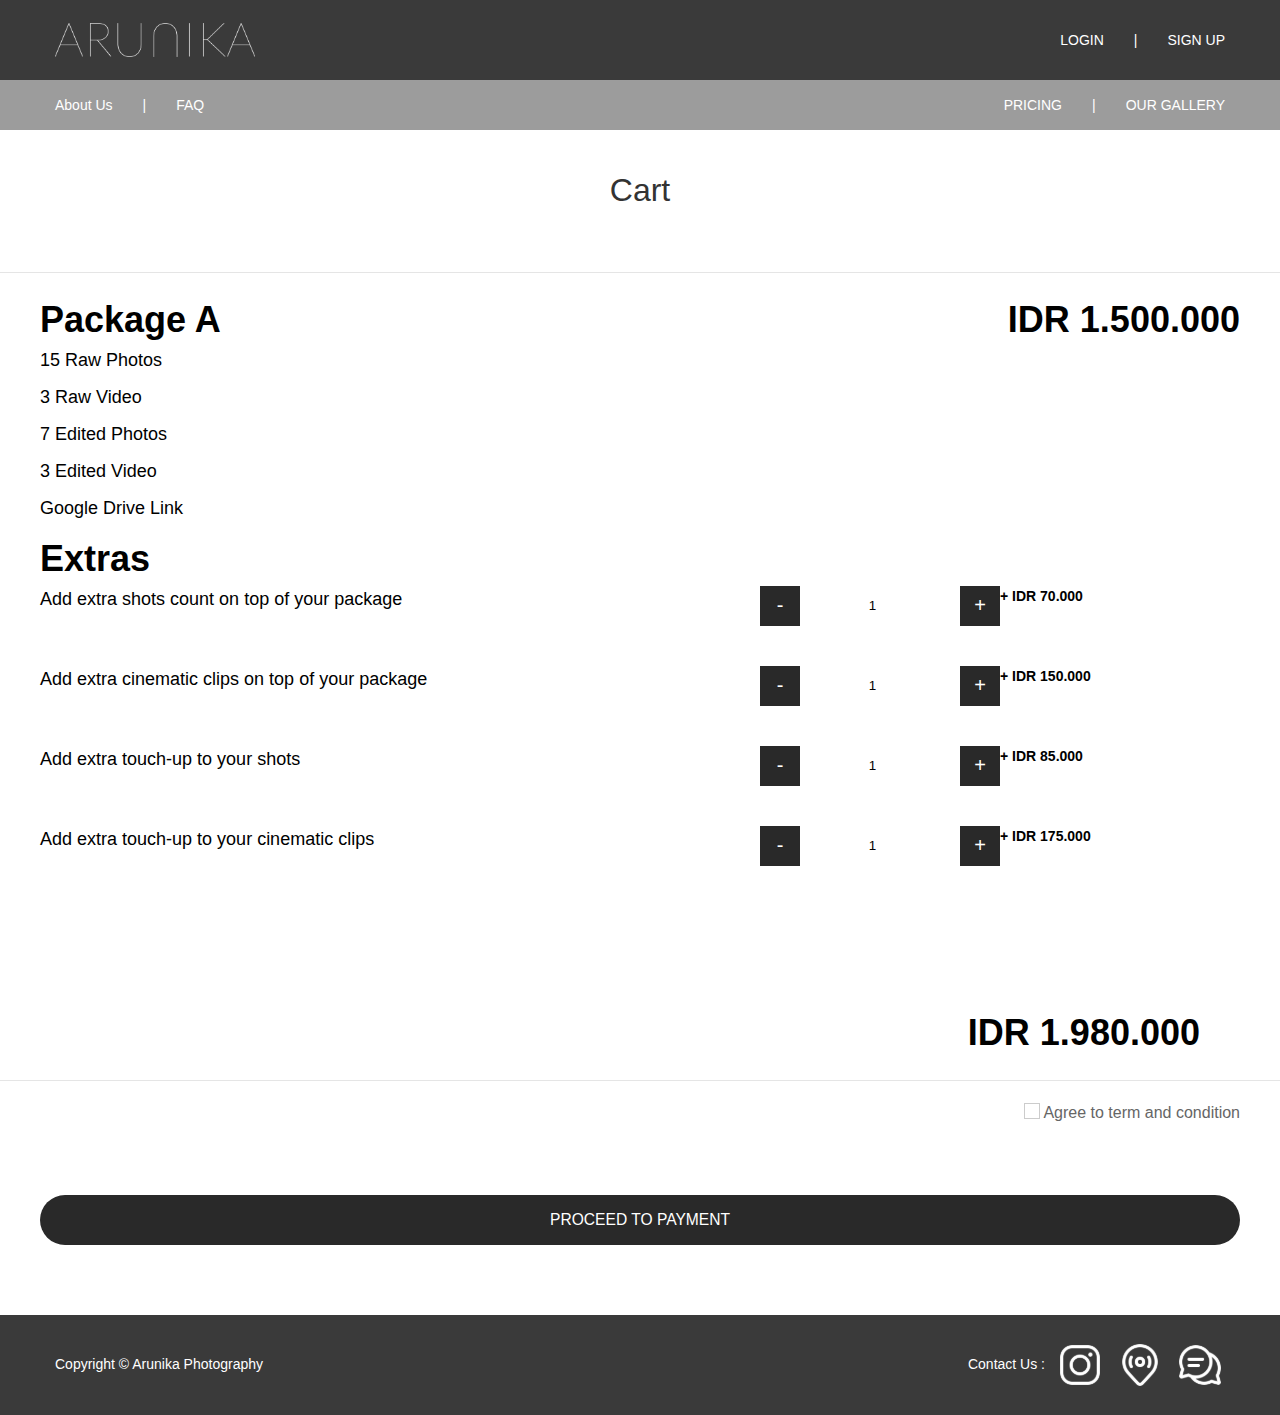
==== cart.html @ 5561418b "init commit" ====
<!DOCTYPE html>
<html>

<head>
    <title>Arunika</title>
    <meta charset="utf-8">
    <meta name="viewport" content="width=device-width, initial-scale=1">
    <link rel="stylesheet" href="css/style.css" />
    <link rel="stylesheet" href="css/uikit.min.css" />
    <script src="js/jquery.3.6.0.min.js"></script>
    <script src="js/main.js"></script>
    <script src="js/uikit.min.js"></script>
    <script src="js/uikit-icons.min.js"></script>
</head>

<body>
    <nav uk-sticky>
        <nav class="--nic-nav uk-navbar-container" uk-navbar>
            <div class="uk-navbar-left uk-margin-medium-left">
                <a class="uk-navbar-item uk-logo" href="#">
                    <img class="" width="200" height="100" data-src="assets/img/logo.png" uk-img />
                </a>
            </div>
            <div class="uk-navbar-right uk-margin-medium-right">
                <div class="uk-navbar-item">
                    <a href="#login" uk-toggle>LOGIN</a>
                </div>
                <div class="uk-navbar-item">
                    <span>|</span>
                </div>
                <div class="uk-navbar-item">
                    <a href="#register" uk-toggle>SIGN UP</a>
                </div>
            </div>
        </nav>
        <nav class="--nic-sub-nav --nic-half-opacity uk-navbar-container" uk-navbar>
            <div class="uk-navbar-left uk-margin-medium-left">
                <div class="uk-navbar-item --nic-sub-nav-item">
                    <a href="#">About Us</a>
                </div>
                <div class="uk-navbar-item --nic-sub-nav-item">
                    <span>|</span>
                </div>
                <div class="uk-navbar-item --nic-sub-nav-item">
                    <a href="#">FAQ</a>
                </div>
            </div>
            <div class="uk-navbar-right uk-margin-medium-right">
                <div class="uk-navbar-item --nic-sub-nav-item">
                    <a href="pricing.html">PRICING</a>
                </div>
                <div class="uk-navbar-item --nic-sub-nav-item">
                    <span>|</span>
                </div>
                <div class="uk-navbar-item --nic-sub-nav-item">
                    <a href="#">OUR GALLERY</a>
                </div>
            </div>
        </nav>
    </nav>
    <div>
        <!-- CONTENT -->
        <div class="uk-container uk-container-xlarge">
            <h2 class="uk-text-center uk-margin-medium-bottom uk-margin-medium-top">Cart</h2>
        </div>
        <hr />

        <div class="uk-container uk-container-xlarge">
            <div uk-grid>
                <div class="uk-width-3-5">
                    <div class="--nic-info">
                        <label class="--nic-info-header --nic-info-bold">Package A</label>
                        <div class="--nic-flex-column">
                            <span class="--nic-info-desc uk-margin-small-bottom">15 Raw Photos</span>
                            <span class="--nic-info-desc uk-margin-small-bottom">3 Raw Video</span>
                            <span class="--nic-info-desc uk-margin-small-bottom">7 Edited Photos</span>
                            <span class="--nic-info-desc uk-margin-small-bottom">3 Edited Video</span>
                            <span class="--nic-info-desc uk-margin-small-bottom">Google Drive Link</span>
                        </div>
                    </div>
                </div>
                <div class="uk-width-2-5">
                    <div class="--nic-price-label uk-text-right">
                        <label>IDR 1.500.000</label>
                    </div>
                </div>
            </div>
            <div class="uk-child-width-expand@s">
                <div class="uk-width-3-5">
                    <div class="--nic-info">
                        <label class="--nic-info-header --nic-info-bold">Extras</label>
                    </div>
                </div>


                <div uk-grid>
                    <div class="uk-width-3-5">
                        <div class="--nic-info">
                            <span class="--nic-info-desc">Add extra shots count on top of your package</span>
                        </div>
                    </div>
                    <div class="uk-width-1-5 --nic-flex">
                        <div class="--nic-quantity --nic-quantity-buttons">
                            <input type="button" value="-" class="minus">
                            <input type="number" step="1" min="1" max="" name="quantity" value="1" title="Qty"
                                class="--nic-quantity-input" size="4" pattern="" inputmode="">
                            <input type="button" value="+" class="plus">
                        </div>

                    </div>
                    <div class="uk-width-1-5">
                        <div class="--nic-price-label uk-text-small">
                            <label>+ IDR 70.000</label>
                        </div>
                    </div>
                </div>

                <div uk-grid>
                    <div class="uk-width-3-5">
                        <div class="--nic-info">
                            <span class="--nic-info-desc">Add extra cinematic clips on top of your package</span>
                        </div>
                    </div>
                    <div class="uk-width-1-5 --nic-flex">
                        <div class="--nic-quantity --nic-quantity-buttons">
                            <input type="button" value="-" class="minus">
                            <input type="number" step="1" min="1" max="" name="quantity" value="1" title="Qty"
                                class="--nic-quantity-input" size="4" pattern="" inputmode="">
                            <input type="button" value="+" class="plus">
                        </div>

                    </div>
                    <div class="uk-width-1-5">
                        <div class="--nic-price-label uk-text-small">
                            <label>+ IDR 150.000</label>
                        </div>
                    </div>
                </div>

                <div uk-grid>
                    <div class="uk-width-3-5">
                        <div class="--nic-info">
                            <span class="--nic-info-desc">Add extra touch-up to your shots</span>
                        </div>
                    </div>
                    <div class="uk-width-1-5 --nic-flex">
                        <div class="--nic-quantity --nic-quantity-buttons">
                            <input type="button" value="-" class="minus">
                            <input type="number" step="1" min="1" max="" name="quantity" value="1" title="Qty"
                                class="--nic-quantity-input" size="4" pattern="" inputmode="">
                            <input type="button" value="+" class="plus">
                        </div>

                    </div>
                    <div class="uk-width-1-5">
                        <div class="--nic-price-label uk-text-small">
                            <label>+ IDR 85.000</label>
                        </div>
                    </div>
                </div>

                <div uk-grid>
                    <div class="uk-width-3-5">
                        <div class="--nic-info">
                            <span class="--nic-info-desc">Add extra touch-up to your cinematic clips</span>
                        </div>
                    </div>
                    <div class="uk-width-1-5 --nic-flex">
                        <div class="--nic-quantity --nic-quantity-buttons">
                            <input type="button" value="-" class="minus">
                            <input type="number" step="1" min="1" max="" name="quantity" value="1" title="Qty"
                                class="--nic-quantity-input" size="4" pattern="" inputmode="">
                            <input type="button" value="+" class="plus">
                        </div>

                    </div>
                    <div class="uk-width-1-5">
                        <div class="--nic-price-label uk-text-small">
                            <label>+ IDR 175.000</label>
                        </div>
                    </div>
                </div>

                <div uk-grid class="uk-margin-large-top">
                    <div class="uk-width-1-1 uk-margin-large-top">
                        <div class="--nic-price-label uk-text-right">
                            <label>IDR 1.980.000</label>
                        </div>
                    </div>
                </div>

            </div>

        </div>
        <hr />

        <div class="uk-container uk-container-xlarge">
            <form action="payment.html">
                <div class="uk-text-right">
                    <label><input class="uk-checkbox --nic-checkbox" type="checkbox"> Agree to term and condition</label>
                </div>
                <div class="uk-margin-large-bottom">
                    <button
                        class="--nic-button --nic-button-primary uk-width-1-1 --nic-border-radius-40 uk-margin-large-top">PROCEED
                        TO PAYMENT</button>
                </div>
            </form>
        </div>

        <!-- MODALS -->
        <div id="login" class="uk-flex-top" uk-modal>
            <div class="uk-modal-dialog --nic-modal --nic-box-shadow uk-modal-body uk-margin-auto-vertical">
                <div class="uk-container uk-container-small">
                    <h2 class="uk-modal-title uk-text-center">LOGIN</h2>
                    <form class="uk-grid-small" uk-grid>
                        <div class="uk-width-1-1 uk-margin-small-bottom">
                            <input class="uk-input --nic-input" type="email" placeholder="Email">
                        </div>
                        <div class="uk-width-1-1 uk-margin-small-bottom">
                            <input class="uk-input --nic-input" type="password" placeholder="Password">
                        </div>
                        <div class="uk-width-1-1 uk-margin-small-bottom">
                            <button
                                class="--nic-button --nic-button-primary uk-width-1-1 uk-margin-small-bottom">Login</button>
                        </div>
                    </form>
                </div>
                <h5 class="--nic-text-break uk-margin-medium-bottom">Or</h5>
                <div class="uk-container uk-container-small">
                    <div class="uk-width-1-1 uk-margin-medium-bottom">
                        <a
                            class="--nic-button --nic-button-icon --nic-flex uk-width-1-1 uk-margin-small-bottom uk-text-center uk-text-capitalize">
                            <img src="assets/icon/25555-middle.png" class="--nic-icon"> Login With Google
                        </a>
                    </div>
                    <div class="uk-width-1-1 uk-margin-medium-bottom">
                        <a
                            class="--nic-button --nic-button-icon --nic-flex uk-width-1-1 uk-margin-small-bottom uk-text-center uk-text-capitalize">
                            <img src="assets/icon/facebook-512.png" class="--nic-icon"> Login With Google
                        </a>
                    </div>
                </div>
            </div>
        </div>

        <div id="register" class="uk-flex-top" uk-modal>
            <div class="uk-modal-dialog --nic-modal --nic-box-shadow uk-modal-body uk-margin-auto-vertical">
                <div class="uk-container uk-container-small">
                    <h2 class="uk-modal-title uk-text-center">REGISTER</h2>
                    <form class="uk-grid-small" uk-grid>
                        <div class="uk-width-1-1 uk-margin-small-bottom">
                            <input class="uk-input --nic-input" type="email" placeholder="Email">
                        </div>
                        <div class="uk-width-1-1 uk-margin-small-bottom">
                            <input class="uk-input --nic-input" type="password" placeholder="Password">
                        </div>
                        <div class="uk-width-1-1 uk-margin-small-bottom">
                            <input class="uk-input --nic-input" type="password" placeholder="Confirm Password">
                        </div>
                        <div class="uk-width-1-1 uk-margin-small-bottom">
                            <button class="--nic-button --nic-button-primary uk-width-1-1 uk-margin-small-bottom">Sign
                                Up</button>
                        </div>
                    </form>
                </div>
                <h5 class="--nic-text-break uk-margin-medium-bottom">Or</h5>
                <div class="uk-container uk-container-small">
                    <div class="uk-width-1-1 uk-margin-medium-bottom">
                        <a
                            class="--nic-button --nic-button-icon --nic-flex uk-width-1-1 uk-margin-small-bottom uk-text-center uk-text-capitalize">
                            <img src="assets/icon/25555-middle.png" class="--nic-icon"> Register With Google
                        </a>
                    </div>
                    <div class="uk-width-1-1 uk-margin-medium-bottom">
                        <a
                            class="--nic-button --nic-button-icon --nic-flex uk-width-1-1 uk-margin-small-bottom uk-text-center uk-text-capitalize">
                            <img src="assets/icon/facebook-512.png" class="--nic-icon"> Register With Google
                        </a>
                    </div>
                </div>
            </div>
        </div>
    </div>

    <!-- FOOTER -->
    <div class="--nic-footer">
        <div class="--nic-foot-left uk-margin-medium-left">
            <div class="--nic-foot-item">
                <span>Copyright © Arunika Photography</span>
            </div>
        </div>
        <div class="--nic-foot-right uk-margin-medium-right">
            <div class="--nic-foot-item">
                <span class="uk-margin-small-right">Contact Us : </span>
                <ul class="uk-iconnav uk-margin-x-small-left">
                    <li>
                        <a class="uk-icon uk-icon-image --nic-icon-50"
                            style="background-image: url(assets/icon/icons8-instagram-96.svg);"></a>
                    </li>
                    <li>
                        <a class="uk-icon uk-icon-image --nic-icon-50"
                            style="background-image: url(assets/icon/icons8-region-96.svg);"></a>
                    </li>
                    <li>
                        <a class="uk-icon uk-icon-image --nic-icon-50"
                            style="background-image: url(assets/icon/icons8-messaging-96.svg);"></a>
                    </li>
                </ul>
            </div>
        </div>
    </div>
    </div>
</body>

</html>
---- css/style.css ----
:root {
    --bs-color : #3A3A3A;
    --primary  : #292929;
    --secondary: #fff;
}

a:hover {
    text-decoration: none !important;
}

nav a,
span {
    color: #fff !important;
}

.--nic-checkbox:checked {
    background-color: var(--primary) !important;
    color: #fff !important;
    border-color: var(--primary) !important;
}

.--nic-nav {
    background: var(--bs-color) !important;
}

.--nic-sub-nav {
    background: var(--bs-color) !important;
}

.--nic-sub-nav .--nic-sub-nav-item {
    min-height: 50px;
}

.--nic-sticky-nav {
    position: fixed !important;
    top     : 0 !important;
    width   : 100% !important;
}

.--nic-half-opacity {
    opacity: 0.5 !important;
}

.--nic-footer {
    background: var(--bs-color) !important;
    display   : flex;
    position  : relative;
}

.--nic-foot-center:only-child,
.--nic-foot-left,
.--nic-foot-right {
    flex-wrap: wrap;

}

.--nic-foot-center,
.--nic-foot-center-left>*,
.--nic-foot-center-right>*,
.--nic-foot-left,
.--nic-foot-right {
    display    : flex;
    align-items: center;
}

.--nic-foot-right {
    margin-left: auto;
}

.--nic-foot-item {
    display        : flex;
    justify-content: center;
    align-items    : center;
    box-sizing     : border-box;
    min-height     : 100px;
    padding        : 0 15px;
    font-size      : .875rem;
    font-family    : -apple-system, BlinkMacSystemFont, "Segoe UI", Roboto, "Helvetica Neue", Arial, "Noto Sans", sans-serif, "Apple Color Emoji", "Segoe UI Emoji", "Segoe UI Symbol", "Noto Color Emoji";
    text-decoration: none;
}

.--nic-icon-50 {
    height: 50px !important;
    width : 50px !important;
}

.--nic-icon-25 {
    height: 25px !important;
    width : 25px !important;
}

.--nic-icon {
    margin-right: -1.5em;
    float       : left;
}

.--nic-aru-info {
    background: var(--bs-color);
}

.--nic-modal {
    background-color: var(--bs-color) !important;
    color           : #fff !important;
    border-radius   : 60px;
    width           : 500px !important;
}

.--nic-modal h2 {
    color: #fff !important;
}

.--nic-box-shadow {
    box-shadow: 0 10px 20px 0 rgb(0 0 0 / 50%)
}

.--nic-input {
    border-radius: 10px !important;
    padding-left : 15px !important;
    font-family  : -apple-system, BlinkMacSystemFont, "Segoe UI", Roboto, "Helvetica Neue", Arial, "Noto Sans", sans-serif, "Apple Color Emoji", "Segoe UI Emoji", "Segoe UI Symbol", "Noto Color Emoji";
}

.--nic-flex {
    display       : flex !important;
    flex-direction: row !important;
    align-items   : center !important;
    gap           : 85px;
}


.--nic-flex-column {
    display       : flex !important;
    flex-direction: column !important;
}

.--nic-button {
    margin             : 0;
    border             : none;
    border-radius      : 10px !important;
    overflow           : visible;
    font               : inherit;
    color              : inherit;
    text-transform     : none;
    -webkit-appearance : none;
    border-radius      : 0;
    display            : inline-block;
    box-sizing         : border-box;
    padding            : 0 30px;
    vertical-align     : middle;
    font-size          : .975rem;
    line-height        : 50px;
    text-align         : center;
    text-decoration    : none;
    text-transform     : uppercase;
    transition         : .1s ease-in-out;
    transition-property: color, background-color, border-color;
}


.--nic-button-primary {
    background-color: var(--primary);
    color           : var(--secondary);
}

.--nic-button-primary:hover,
.--nic-button-primary:focus {
    background-color: #151515;
    color           : var(--secondary);
}

.--nic-button-primary:active,
.--nic-button-primary.--nic-active {
    background-color: #080808;
    color           : var(--secondary);
}

.--nic-button-secondary {
    background-color: var(--secondary);
    color           : var(--primary);
}

.--nic-button-secondary:hover,
.--nic-button-secondary:focus {
    background-color: #dfdfdf96;
    color           : var(--primary);
}

.--nic-button-secondary:active,
.--nic-button-secondary.--nic-active {
    background-color: #dfdfdf96;
    color           : var(--primary);
}

.--nic-button-icon {
    background-color: var(--secondary);
    color           : var(--primary);
}

.--nic-button-icon:hover,
.--nic-button-icon:focus {
    background-color: #dfdfdf96;
    color           : var(--primary);
}

.--nic-button-icon:active,
.--nic-button-icon.--nic-active {
    background-color: #dfdfdf96;
    color           : var(--primary);
}


.--nic-text-break {
    overflow  : hidden;
    text-align: center;
    font-style: italic;
    margin    : 0;
    color     : #fff;
}

.--nic-text-break:before,
.--nic-text-break:after {
    background-color: #fff;
    content         : "";
    display         : inline-block;
    height          : 5px;
    position        : relative;
    vertical-align  : middle;
    width           : 50%;
}

.--nic-text-break:before {
    right      : 0.5em;
    margin-left: -50%;
}

.--nic-text-break:after {
    left        : 0.5em;
    margin-right: -50%;
}

.--nic-text-break-alt {
    overflow  : hidden;
    text-align: center;
    margin    : 0;
    color     : #000;
}

.--nic-text-break-alt:before,
.--nic-text-break-alt:after {
    background-color: #000;
    content         : "";
    display         : inline-block;
    height          : 1px;
    position        : relative;
    vertical-align  : middle;
    width           : 45%;
}

.--nic-text-break-alt:before {
    right      : 3em;
    margin-left: -50%;
}

.--nic-text-break-alt:after {
    left        : 3em;
    margin-right: -50%;
}

.--nic-card {
    box-sizing    : border-box;
    transition    : box-shadow .1s ease-in-out;
    min-width     : 500px;
    border-radius : 20px;
    display       : flex;
    flex-direction: column;
}

.--nic-card-default {
    box-shadow: 0 5px 15px rgb(0 0 0 / 8%);
}

.--nic-card-body {
    display: flow-root;
    padding: 30px 30px;
}

.--nic-card-header {
    background-color       : rgb(125 125 125 / 50%);
    border-top-left-radius : 20px;
    border-top-right-radius: 20px;
}

.--nic-card-header h3 {
    color     : #fff;
    font-size : 48px;
    text-align: center;
    padding   : 20px;
}

.--nic-card-footer {
    background-color          : rgb(125 125 125 / 50%);
    border-bottom-left-radius : 20px;
    border-bottom-right-radius: 20px;
    padding                   : 10px;
    margin-top                : auto;
    text-align                : center;
}

.--nic-card-footer a {

    color    : #fff;
    font-size: 24px;
}

.--nic-card-footer a:hover {
    color: #fff;
}

.--nic-color-white {
    color: #fff !important;
}

.--nic-color-white {
    color: #000 !important;
}

.--nic-match-height {
    min-height: 850px;
}

.--nic-background-cover {
    background-size: cover !important;
    /* width       : 500px !important; */
    min-width      : 500px !important;
}

.--nic-info {
    display       : flex;
    flex-direction: column;
}

.--nic-info-header {
    color      : #000 !important;
    font-size  : 24px;
    font-weight: bold;
}

.--nic-info-desc {
    color    : #000 !important;
    font-size: 18px;
}

.--nic-quantity {
    display       : flex;
    flex-direction: row;
    align-items   : center;
    color         : #000 !important;
}

.--nic-quantity .--nic-quantity-input {
    width           : 150px;
    height          : auto;
    padding         : 0 5px;
    text-align      : center;
    background-color: transparent;
    border          : none;
}

.--nic-quantity .--nic-quantity-buttons {
    text-align    : left;
    position      : relative;
    white-space   : nowrap;
    vertical-align: top;
}

.--nic-quantity.--nic-quantity-buttons .minus,
.--nic-quantity.--nic-quantity-buttons .plus {
    width           : 40px;
    height          : 40px;
    background-color: var(--primary);
    border          : none;
    cursor          : pointer;
    color           : #fff;
    font-size       : 20px;
}

.--nic-quantity.--nic-quantity-buttons .minus:hover,
.--nic-quantity.--nic-quantity-buttons .plus:hover {
    background-color: #151515;
}

.--nic-quantity .--nic-quantity-input:focus {
    outline: none;
}

.--nic-quantity.--nic-quantity-buttons .minus:focus,
.--nic-quantity.--nic-quantity-buttons .plus:focus {
    outline         : none;
    background-color: #151515;

}

.--nic-price-label {
    color      : #000;
    font-weight: bolder;
    font-size  : 36px;
}

.--nic-border-radius-40 {
    border-radius: 40px !important;
}

.--nic-info-bold {
    font-size: bolder;
    font-size: 36px;
}
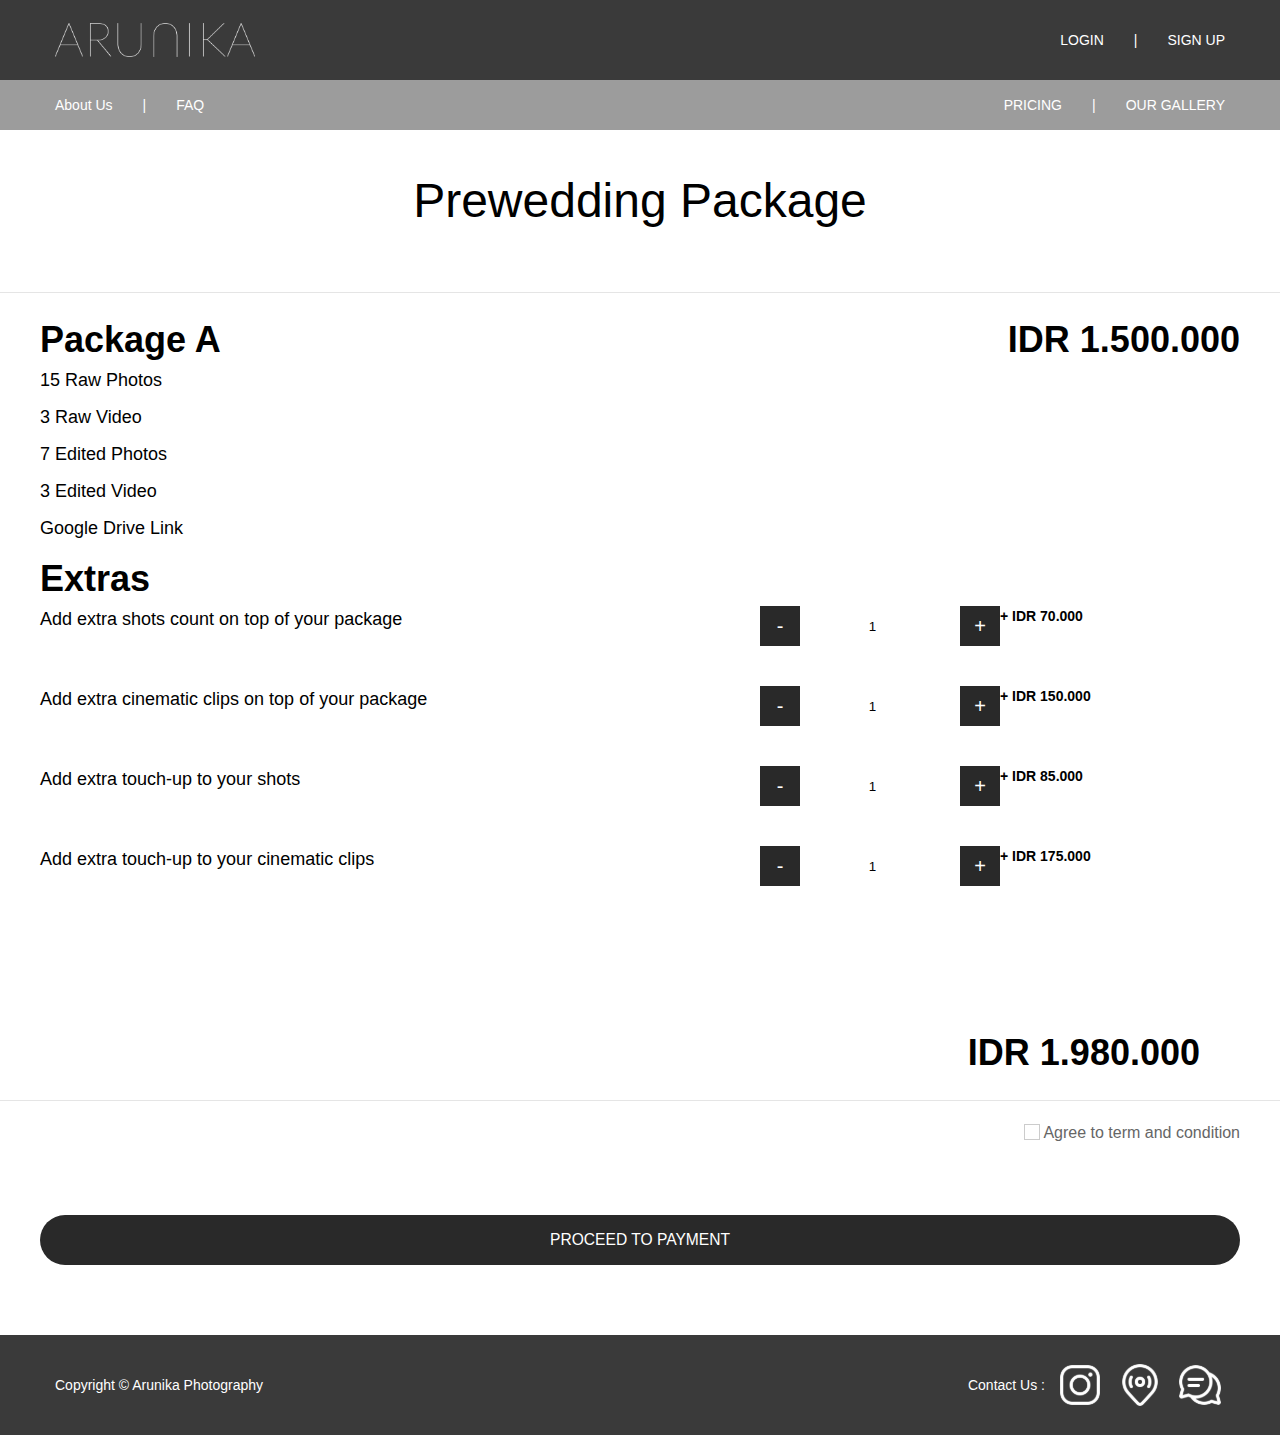
==== commit d0a2cf0c: "add gallery, and fixing minor miss" ====
--- a/cart.html
+++ b/cart.html
@@ -17,7 +17,7 @@
     <nav uk-sticky>
         <nav class="--nic-nav uk-navbar-container" uk-navbar>
             <div class="uk-navbar-left uk-margin-medium-left">
-                <a class="uk-navbar-item uk-logo" href="#">
+                <a class="uk-navbar-item uk-logo" href="index.html">
                     <img class="" width="200" height="100" data-src="assets/img/logo.png" uk-img />
                 </a>
             </div>
@@ -53,7 +53,7 @@
                     <span>|</span>
                 </div>
                 <div class="uk-navbar-item --nic-sub-nav-item">
-                    <a href="#">OUR GALLERY</a>
+                    <a href="gallery.html">OUR GALLERY</a>
                 </div>
             </div>
         </nav>
@@ -61,7 +61,7 @@
     <div>
         <!-- CONTENT -->
         <div class="uk-container uk-container-xlarge">
-            <h2 class="uk-text-center uk-margin-medium-bottom uk-margin-medium-top">Cart</h2>
+            <h2 class="uk-text-center uk-margin-medium-bottom uk-margin-medium-top --nic-title">Prewedding Package</h2>
         </div>
         <hr />
 
--- a/css/style.css
+++ b/css/style.css
@@ -2,6 +2,7 @@
     --bs-color : #3A3A3A;
     --primary  : #292929;
     --secondary: #fff;
+    --tertiary : #DA0037;
 }
 
 a:hover {
@@ -15,8 +16,8 @@
 
 .--nic-checkbox:checked {
     background-color: var(--primary) !important;
-    color: #fff !important;
-    border-color: var(--primary) !important;
+    color           : #fff !important;
+    border-color    : var(--primary) !important;
 }
 
 .--nic-nav {
@@ -105,8 +106,18 @@
     width           : 500px !important;
 }
 
-.--nic-modal h2 {
+.--nic-modal-aes img {
+    padding: 0;}
+.--nic-modal h1,
+h2,
+h3,
+h4,
+h5 {
     color: #fff !important;
+}
+
+.--nic-modal-sub-title {
+    font-size: 20px;
 }
 
 .--nic-box-shadow {
@@ -173,6 +184,7 @@
     color           : var(--secondary);
 }
 
+
 .--nic-button-secondary {
     background-color: var(--secondary);
     color           : var(--primary);
@@ -189,6 +201,23 @@
     background-color: #dfdfdf96;
     color           : var(--primary);
 }
+.--nic-button-aes {
+    background-color: var(--secondary);
+    color           : var(--primary);
+}
+
+.--nic-button-aes:hover,
+.--nic-button-aes:focus {
+    background-color: #000;
+    color           : #fff;
+}
+
+.--nic-button-aes:active,
+.--nic-button-aes.--nic-active {
+    background-color: #000;
+    color           : #fff;
+}
+
 
 .--nic-button-icon {
     background-color: var(--secondary);
@@ -412,4 +441,60 @@
 .--nic-info-bold {
     font-size: bolder;
     font-size: 36px;
+}
+
+
+.--nic-order-info {
+    border-bottom: 7px solid #000;
+}
+
+.--nic-order-info label {
+    font-size  : 64px;
+    font-style : italic;
+    color      : #000;
+    font-weight: bold;
+}
+
+.--nic-order-info.--nic-confirmed {
+    font-size  : 64px;
+    color      : #000 !important;
+    font-weight: bold;
+}
+
+.--nic-confirmed-info {
+    color    : #000 !important;
+    font-size: 30px;
+    border   : none;
+}
+
+.--nic-confirmed-info p {
+    width : 50%;
+    margin: auto;
+}
+
+.--nic-input-group label {
+    font-weight: bold;
+    color      : #000;
+}
+
+.--nic-set-flex {
+    display: flex;
+}
+
+.--nic-payment-note {
+    border       : 1px solid var(--tertiary);
+    width        : 500px;
+    padding      : 50px;
+    border-radius: 20px;
+    margin       : auto !important;
+}
+
+.--nic-payment-note b {
+    font-size: 40px;
+    color    : var(--tertiary);
+}
+
+.--nic-title {
+    color: #000 !important;
+    font-size: 3rem;
 }